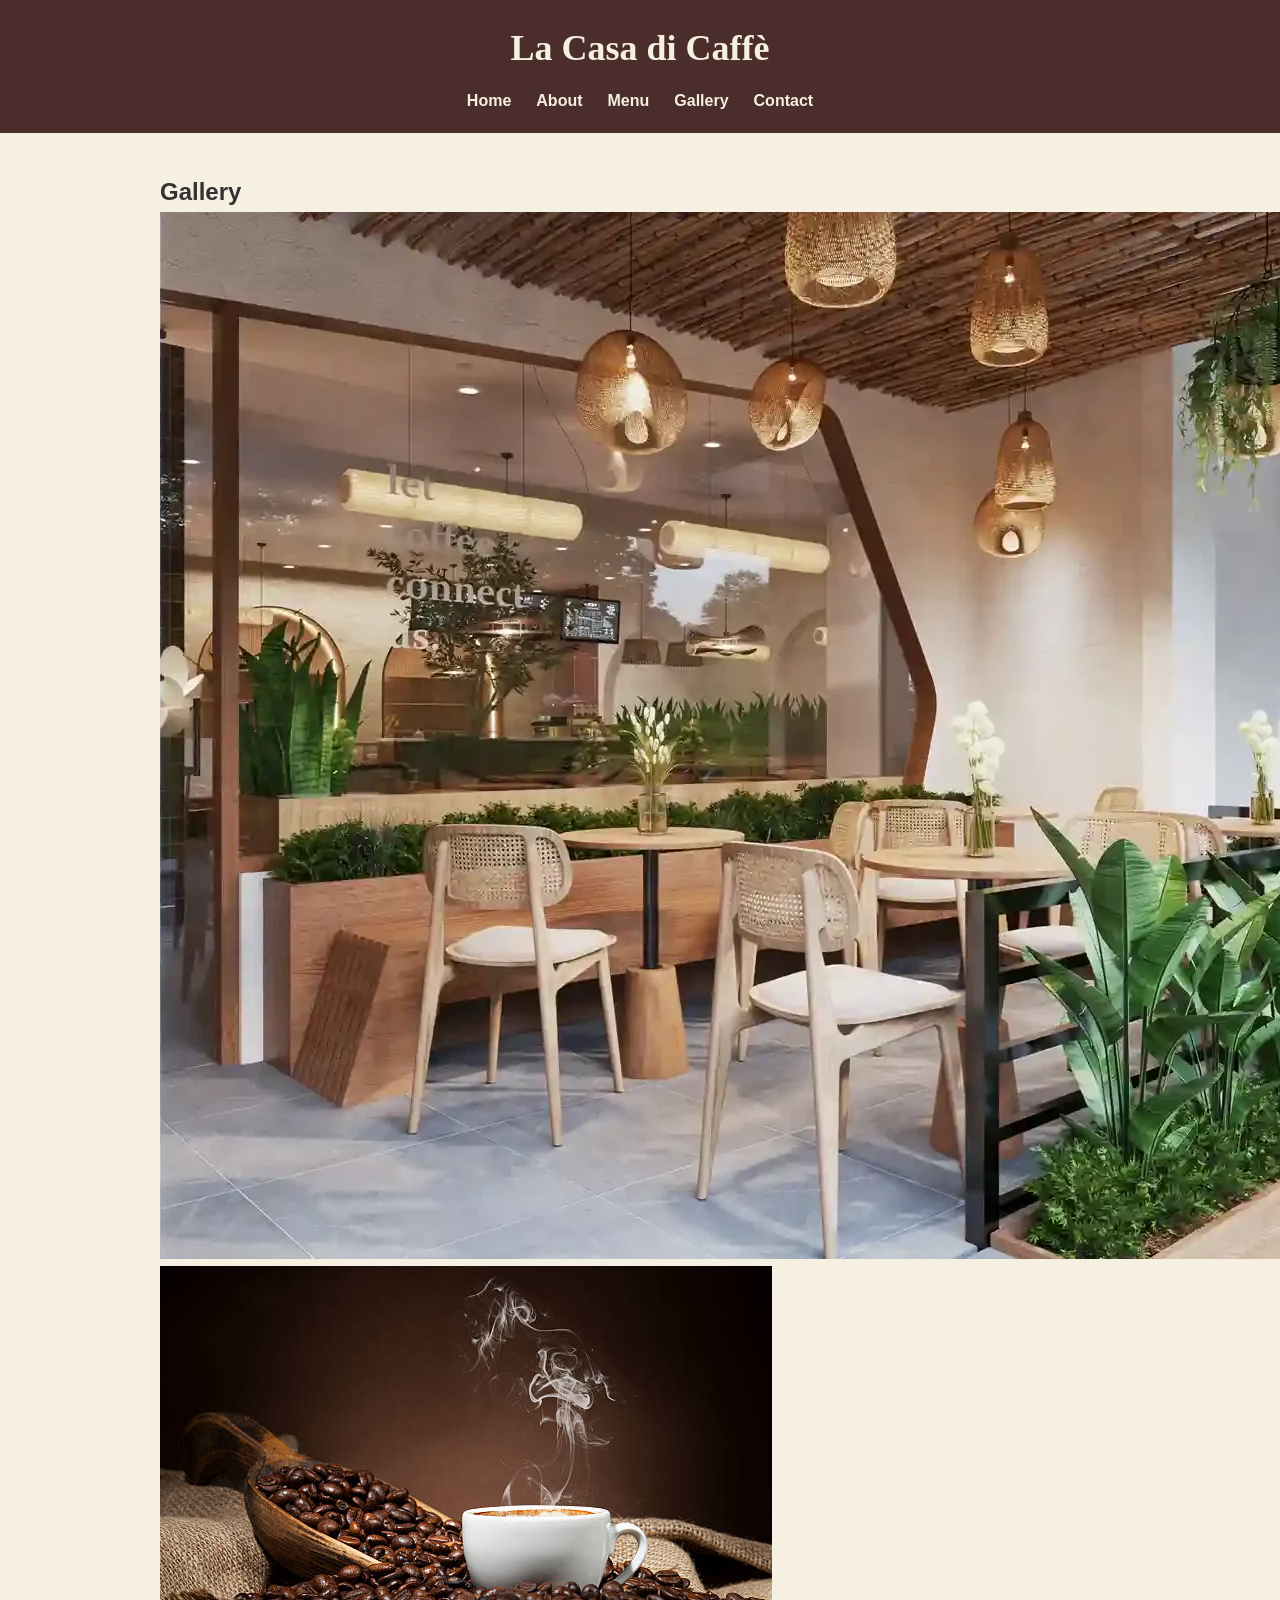
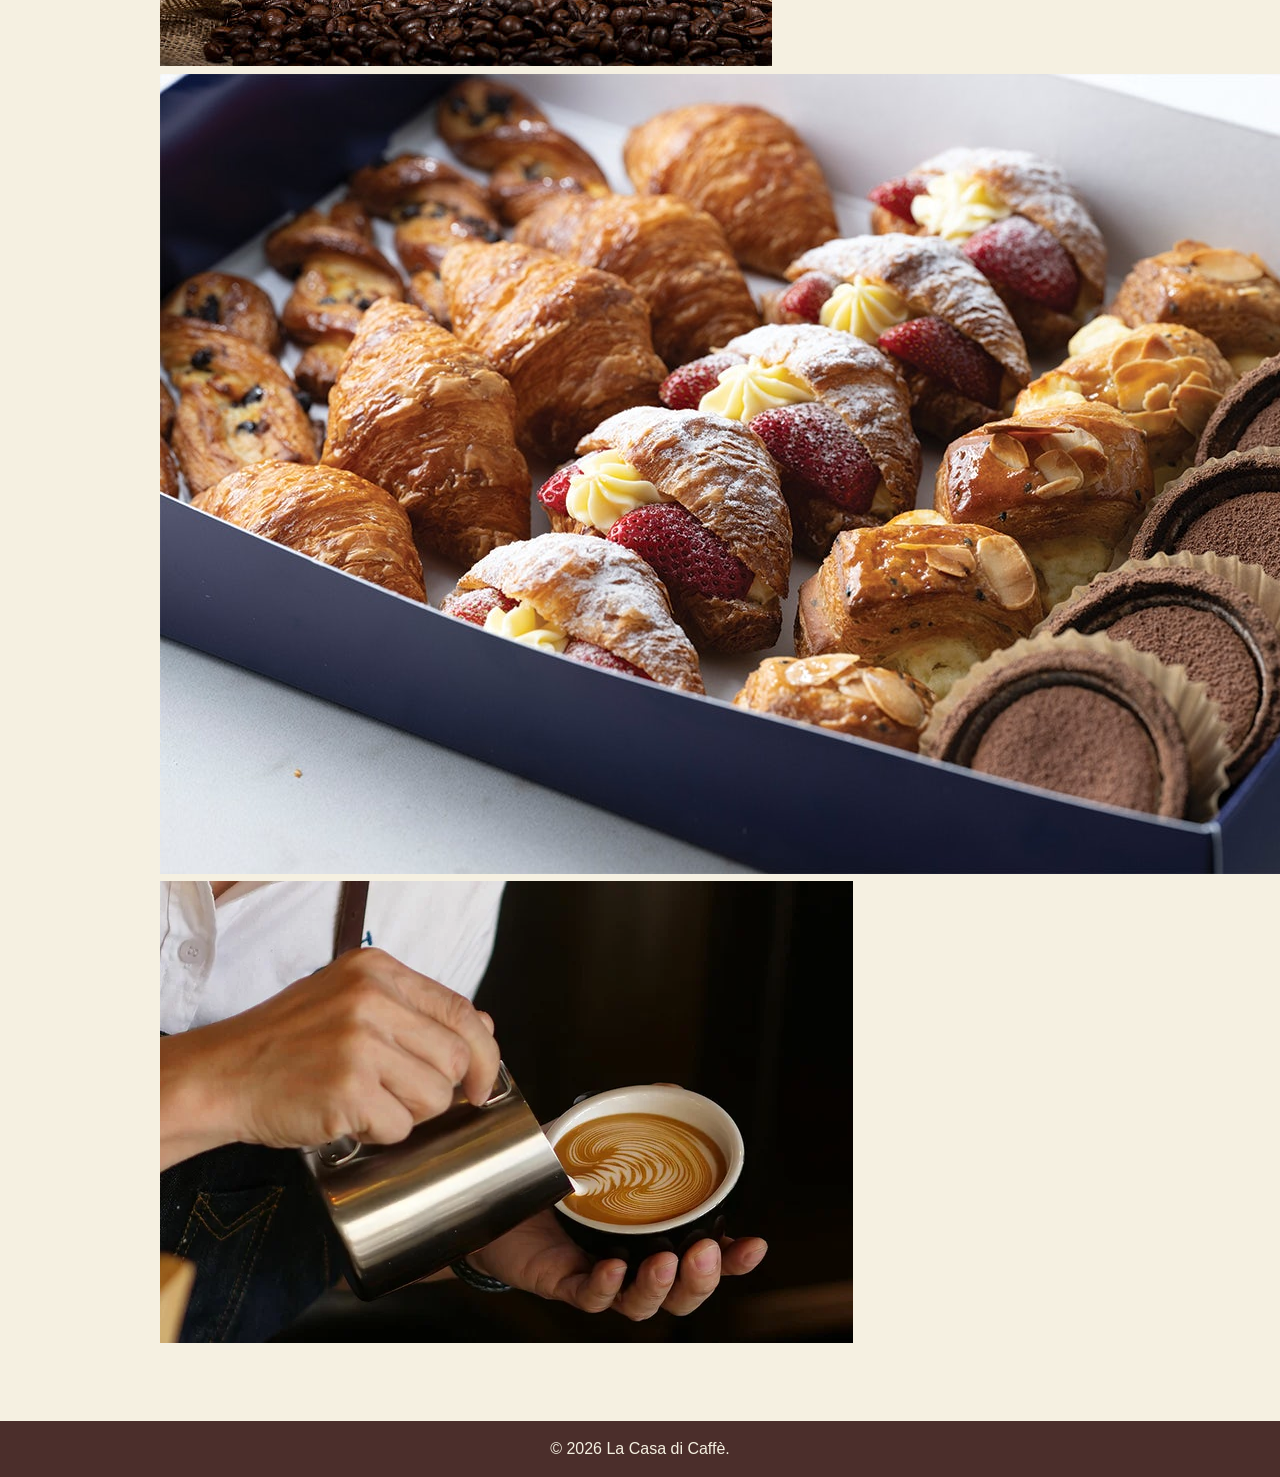
==== Gallery.html @ 4fbb279b "first commit" ====
<!DOCTYPE html>
<html lang="en">
<head>
  <meta charset="UTF-8">
  <meta name="viewport" content="width=device-width, initial-scale=1.0">
  <title>La Casa di Caffè - Gallery</title>
  <link rel="stylesheet" href="LA CASE DI CAFFE.CSS">
</head>
<body>
  <header>
    <h1>La Casa di Caffè</h1>
    <nav>
      <ul>
        <li><a href="index.html">Home</a></li>
        <li><a href="about.html">About</a></li>
        <li><a href="menu.html">Menu</a></li>
        <li><a href="gallery.html">Gallery</a></li>
        <li><a href="contact.html">Contact</a></li>
      </ul>
    </nav>
  </header>

  <main>
    <section>
      <h2>Gallery</h2>
      <div class="gallery-grid">
        <img src="Cafe interior.webp" alt="Cafe interior">
        <img src="Coffee Cup.jpg" alt="Coffee cup">
        <img src="Pastries.jpg" alt="Pastries">
        <img src="Barista.webp" alt="Barista">
      </div>
    </section>
  </main>

  <footer>
    <p>&copy; 2026 La Casa di Caffè. </p>
  </footer>
</body>
</html>
---- LA CASE DI CAFFE.CSS ----
/* Reset default margins/padding */
* {
    margin: 0;
    padding: 0;
    box-sizing: border-box;
}

/* Body styling */
body {
    font-family: 'Cinzel', serif;
    line-height: 1.6;
    background-color: #F5F0E1;
    color: #333;
}

/* Header */
header {
    background-color: #4B2E2B;
    color: #F5F0E1;
    padding: 20px 0;
    text-align: center;
}

header h1 {
    font-family: 'Parisienne', cursive;
    font-size: 36px;
}

/* Navigation */
nav ul {
    list-style: none;
    display: flex;
    justify-content: center;
    gap: 25px;
    margin-top: 10px;
}

nav ul li a {
    color: #F5F0E1;
    text-decoration: none;
    font-weight: bold;
    font-size: 16px;
}

nav ul li a:hover {
    text-decoration: underline;
}

/* Main content */
main {
    padding: 20px;
    max-width: 1000px;
    margin: 20px auto;
}

/* Sections */
section {
    margin-bottom: 30px;
}

/* Buttons */
button {
    background-color: #E2725B;
    color: #F5F0E1;
    padding: 10px 20px;
    border: none;
    border-radius: 5px;
    cursor: pointer;
}

button:hover {
    background-color: #4B2E2B;
}

/* Footer */
footer {
    text-align: center;
    padding: 15px 0;
    background-color: #4B2E2B;
    color: #F5F0E1;
    margin-top: 20px;
}

/* Menu / Cards */
.card {
    background-color: #fff;
    padding: 15px;
    margin: 10px;
    border-radius: 5px;
    box-shadow: 0 0 8px rgba(0,0,0,0.1);
    text-align: center;
}

.card img {
    width: 100%;
    border-radius: 5px;
}

/* Gallery grid */
.gallery-grid {
    display: -moz-grid-group;
    grid-template-columns: repeat(auto-fit, minmax(250px, 1fr));
    gap: 30px;
}
*{
    margin:0;
    padding:0;
    box-sizing:border-box;
    font-family:Arial, sans-serif;
}
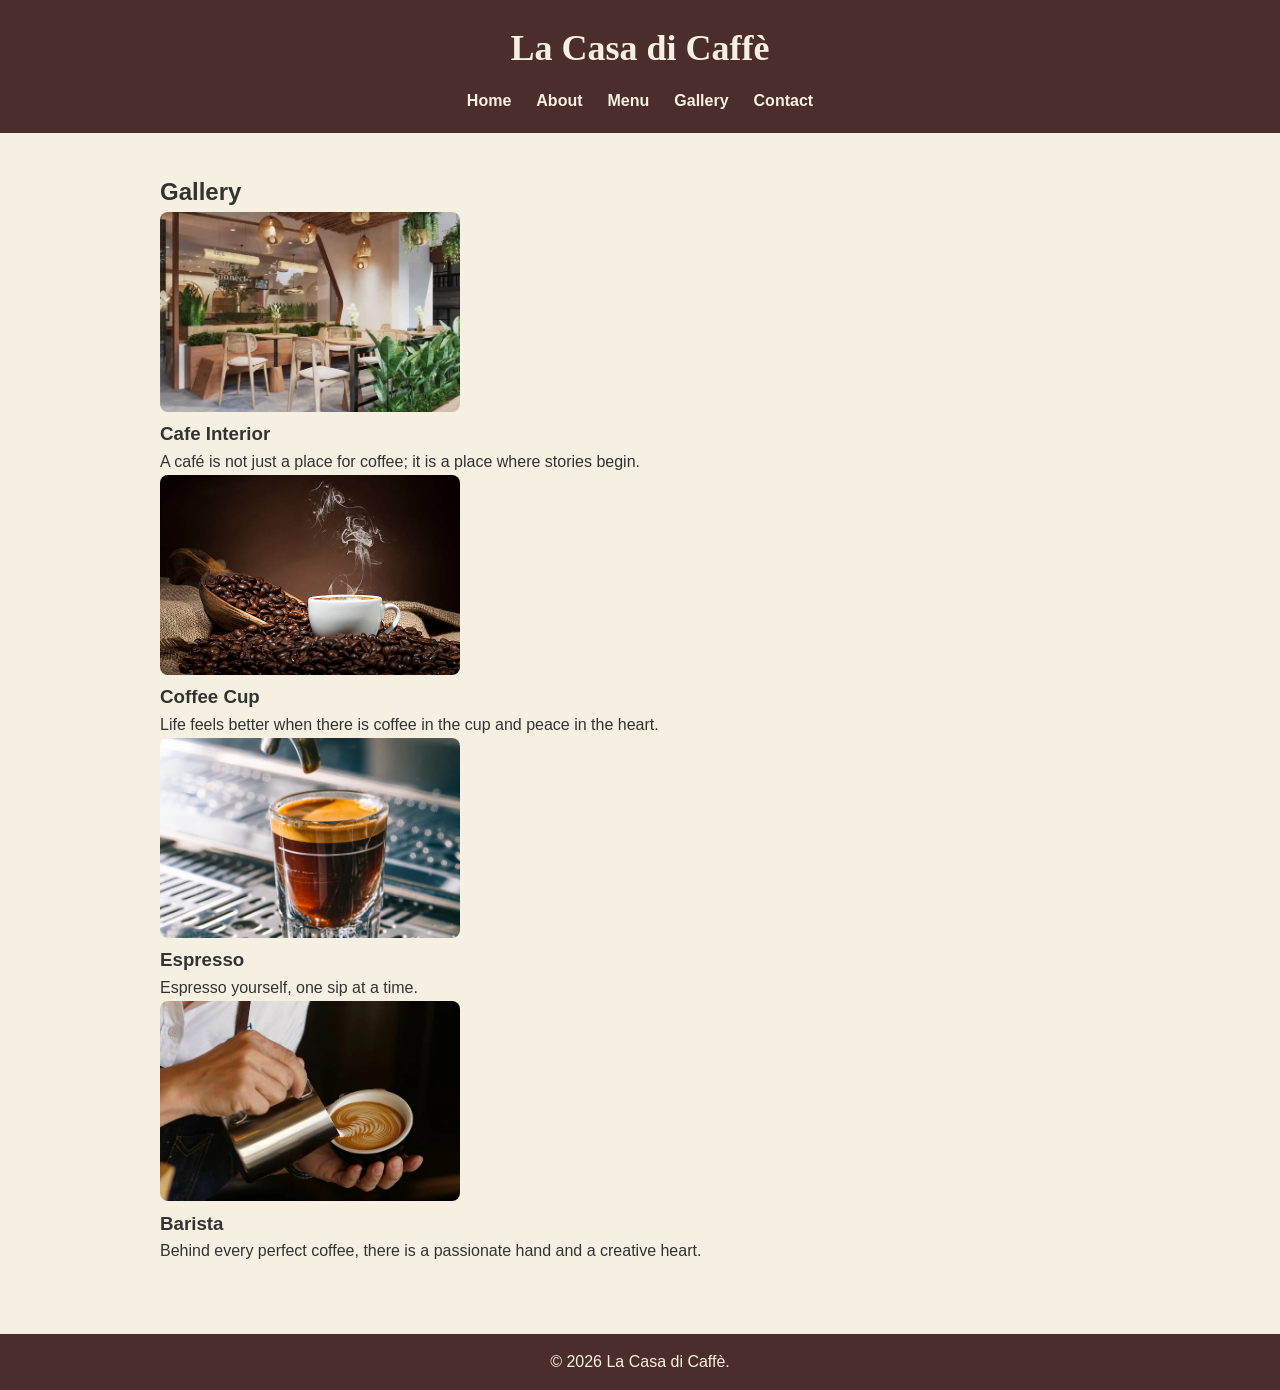
==== commit 801a21fe: "Add new cafe menu images and update pages" ====
--- a/Gallery.html
+++ b/Gallery.html
@@ -23,12 +23,41 @@
   <main>
     <section>
       <h2>Gallery</h2>
-      <div class="gallery-grid">
-        <img src="Cafe interior.webp" alt="Cafe interior">
-        <img src="Coffee Cup.jpg" alt="Coffee cup">
-        <img src="Pastries.jpg" alt="Pastries">
-        <img src="Barista.webp" alt="Barista">
+      </head>
+
+  <div class="gallery">
+
+    <div class="gallery-item">
+      <img src="Cafe interior.webp" alt="Gallery Image 1">
+      <div class="text-box">
+        <h3>Cafe Interior</h3>
+        <p>A café is not just a place for coffee; it is a place where stories begin.</p>
       </div>
+    </div>
+
+    <div class="gallery-item">
+      <img src="Coffee Cup.jpg" alt="Gallery Image 2">
+      <div class="text-box">
+        <h3>Coffee Cup</h3>
+        <p>Life feels better when there is coffee in the cup and peace in the heart.</p>
+      </div>
+    </div>
+
+    <div class="gallery-item">
+      <img src="Espresso.webp" alt="Gallery Image 3">
+      <div class="text-box">
+        <h3>Espresso</h3>
+        <p>Espresso yourself, one sip at a time.</p>
+      </div>
+
+    </div>
+        <div class="gallery-item">
+      <img src="Barista.webp" alt="Gallery Image 4">
+      <div class="text-box">
+        <h3>Barista</h3>
+        <p>Behind every perfect coffee, there is a passionate hand and a creative heart.</p>
+      </div>
+    </div>
     </section>
   </main>
 
--- a/LA CASE DI CAFFE.CSS
+++ b/LA CASE DI CAFFE.CSS
@@ -107,4 +107,10 @@
     padding:0;
     box-sizing:border-box;
     font-family:Arial, sans-serif;
-}+}
+img {
+      width: 300px;     
+      height: 200px;     
+      object-fit: cover; 
+      border-radius: 8px;
+    }
